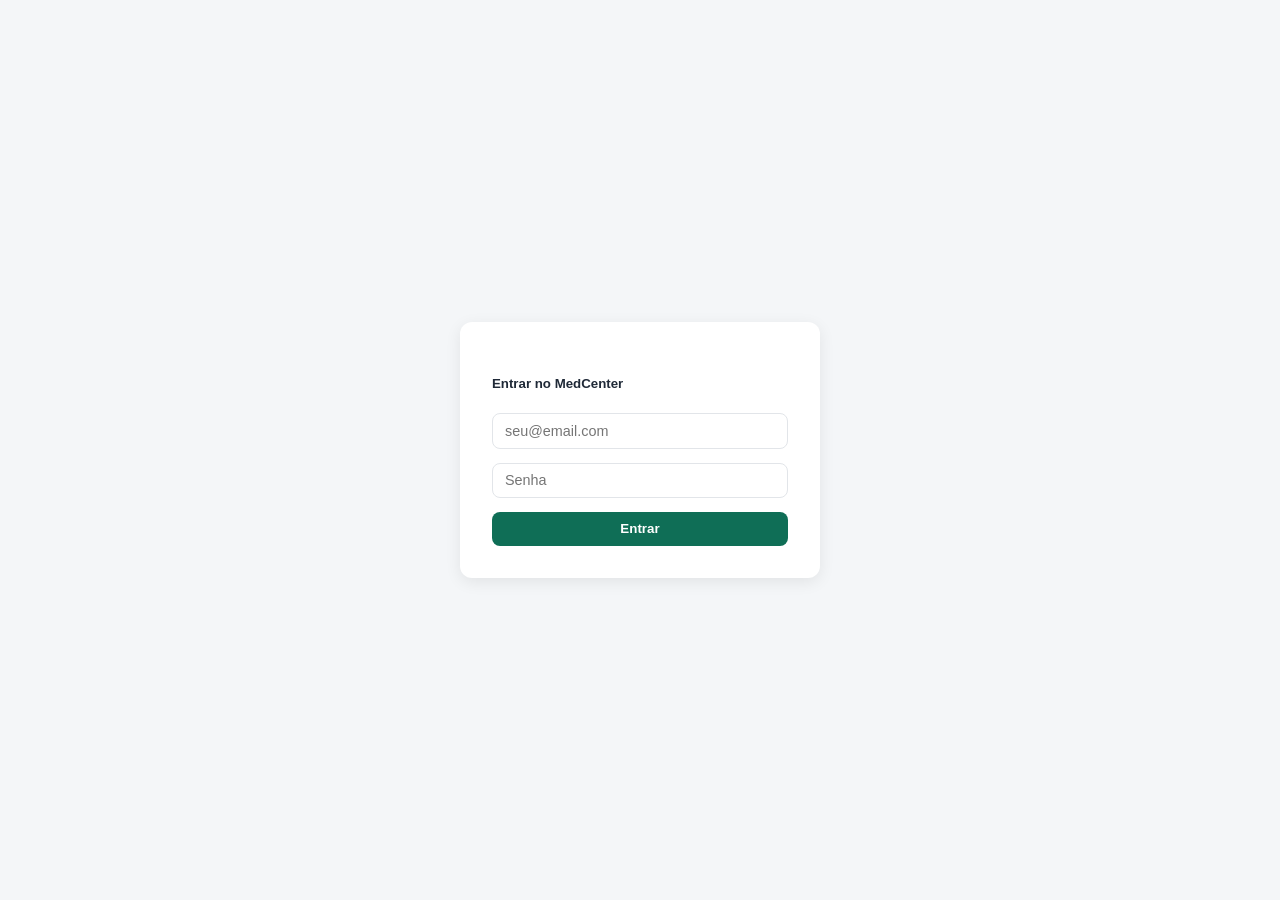
==== frontend/financeiro/index.html @ c8ee3475 "adiciona começo de front" ====
<!DOCTYPE html>
<html lang="pt-br">
<head>
  <meta charset="UTF-8" />
  <meta name="viewport" content="width=device-width, initial-scale=1.0" />
  <title>MedCenter — Financeiro</title>
  <link rel="stylesheet" href="https://cdn.jsdelivr.net/npm/bootstrap-icons@1.11.3/font/bootstrap-icons.min.css" />
  <link rel="stylesheet" href="../style.css" />
</head>
<body>

  <div id="app" class="layout">
    <aside class="sidebar">
      <div class="marca">
        <div class="icone"><i class="bi bi-hospital"></i></div>
        <div>
          <div class="nome">MedCenter</div>
          <div class="subtitulo">Hospital Geral</div>
        </div>
      </div>

      <nav>
        <a href="../index.html"><i class="bi bi-grid"></i> Dashboard</a>
        <a href="../pacientes/index.html"><i class="bi bi-people"></i> Pacientes</a>
        <a href="../agenda/index.html"><i class="bi bi-person-badge"></i> Médicos</a>
        <a href="../agenda/index.html"><i class="bi bi-calendar3"></i> Agendamentos</a>
        <a href="../farmacia-exames/index.html"><i class="bi bi-file-earmark-text"></i> Resultados</a>
        <a href="index.html" class="ativo"><i class="bi bi-bar-chart"></i> Financeiro</a>
        <a href="../pacientes/index.html"><i class="bi bi-credit-card-2-front"></i> Convênios</a>
      </nav>

      <div class="rodape-usuario">
        <div class="avatar-circulo">AD</div>
        <div>
          <div class="nome">Administrador</div>
          <div class="email" id="email-usuario"></div>
        </div>
      </div>
    </aside>

    <div class="conteudo">
      <header class="topo">
        <div>
          <h1>Financeiro</h1>
          <p class="data-hoje" id="data-hoje"></p>
        </div>
        <div class="topo-acoes">
          <button class="btn btn-sm btn-outline-secondary" onclick="logout(); location.href='../index.html';">Sair</button>
        </div>
      </header>

      <div class="pagina" id="conteudo-pagina">
        <p class="placeholder-aviso">Carregando dados...</p>
      </div>
    </div>
  </div>

  <script src="../services/api.js"></script>
  <script>
    document.getElementById("data-hoje").textContent = new Date().toLocaleDateString("pt-BR", {
      weekday: "long", day: "2-digit", month: "long", year: "numeric",
    });

    if (!estaLogado()) {
      location.href = "../index.html";
    }

    const CORES_CONVENIO = ["#0f6e56", "#1b5fc2", "#7c3aed", "#b4660a", "#c2255c"];

    function formatarMoeda(valor) {
      return Number(valor).toLocaleString("pt-BR", { style: "currency", currency: "BRL" });
    }

    async function carregarFinanceiro() {
      const area = document.getElementById("conteudo-pagina");
      try {
        const [faturamentos, convenios] = await Promise.all([
          apiFetch("/faturamento/"),
          apiFetch("/convenios"),
        ]);

        const mapaConvenios = {};
        convenios.forEach((c) => (mapaConvenios[c.id_convenio] = c.nome));

        const total = faturamentos.reduce((s, f) => s + Number(f.valor_total), 0);
        const porStatus = {};
        const porConvenio = {};

        faturamentos.forEach((f) => {
          porStatus[f.status] = (porStatus[f.status] || 0) + Number(f.valor_total);
          const chave = f.id_convenio ? mapaConvenios[f.id_convenio] || `Convênio #${f.id_convenio}` : "Particular";
          porConvenio[chave] = (porConvenio[chave] || 0) + Number(f.valor_total);
        });

        const linhasConvenio = Object.entries(porConvenio)
          .sort((a, b) => b[1] - a[1])
          .map(([nome, valor], i) => {
            const pct = total > 0 ? Math.round((valor / total) * 100) : 0;
            const cor = CORES_CONVENIO[i % CORES_CONVENIO.length];
            return `
              <div class="barra-convenio">
                <div class="topo-barra"><span>${nome}</span><span>${pct}%</span></div>
                <div class="trilho"><div class="preenchido" style="width:${pct}%;background:${cor};"></div></div>
                <div class="valor">${formatarMoeda(valor)}</div>
              </div>`;
          })
          .join("") || '<p class="placeholder-aviso">Nenhum faturamento cadastrado ainda.</p>';

        const linhasStatus = Object.entries(porStatus)
          .map(([status, valor]) => `
            <div class="lista-item">
              <span class="pill ${status === "pago" ? "pill-sucesso" : status === "cancelado" ? "pill-alerta" : "pill-info"}">${status}</span>
              <span>${formatarMoeda(valor)}</span>
            </div>`)
          .join("") || '<p class="placeholder-aviso">Sem dados.</p>';

        area.innerHTML = `
          <div class="grid-stats">
            <div class="card card-destaque">
              <div class="rotulo">RECEITA TOTAL</div>
              <div class="numero">${formatarMoeda(total)}</div>
              <div class="linha"><span>Faturamentos</span><span>${faturamentos.length}</span></div>
            </div>
            <div class="card card-stat">
              <div class="rotulo">Convênios diferentes
                <div class="icone-stat"><i class="bi bi-credit-card-2-front"></i></div>
              </div>
              <div class="numero">${Object.keys(porConvenio).length}</div>
              <div class="detalhe">incluindo particular</div>
            </div>
            <div class="card card-stat">
              <div class="rotulo">Ticket médio
                <div class="icone-stat" style="background:#e6f7ef;color:#0f7a4d;"><i class="bi bi-graph-up"></i></div>
              </div>
              <div class="numero">${faturamentos.length ? formatarMoeda(total / faturamentos.length) : "—"}</div>
              <div class="detalhe">por faturamento</div>
            </div>
          </div>

          <div class="row g-3">
            <div class="col-lg-7">
              <div class="card">
                <div class="secao-titulo">Receita por convênio</div>
                ${linhasConvenio}
              </div>
            </div>
            <div class="col-lg-5">
              <div class="card">
                <div class="secao-titulo">Receita por status</div>
                ${linhasStatus}
              </div>
            </div>
          </div>

          <p class="placeholder-aviso mt-3">
            Despesas operacionais e evolução mensal ainda não existem no modelo de dados do projeto
            (o sistema só registra receita) — se o grupo quiser esses números, precisa criar uma
            tabela de despesas antes.
          </p>
        `;
      } catch (e) {
        area.innerHTML = `<p class="text-danger">Erro ao carregar: ${e.message}</p>`;
      }
    }

    carregarFinanceiro();
  </script>
</body>
</html>
---- frontend/style.css ----
:root {
  --teal-dark: #0f3d3e;
  --teal: #0f6e56;
  --teal-light: #14866a;
  --bg-page: #f4f6f8;
  --text-muted: #6c757d;
  --radius: 12px;
}

* { box-sizing: border-box; }

body {
  margin: 0;
  background: var(--bg-page);
  font-family: -apple-system, "Segoe UI", Roboto, Arial, sans-serif;
  color: #1f2937;
}

/* ---------- Layout geral ---------- */
.layout {
  display: flex;
  min-height: 100vh;
}

/* ---------- Sidebar ---------- */
.sidebar {
  width: 240px;
  flex-shrink: 0;
  background: linear-gradient(180deg, var(--teal-dark), #0a2a2b);
  color: #e5f3f0;
  display: flex;
  flex-direction: column;
  padding: 1.25rem 0;
}

.sidebar .marca {
  display: flex;
  align-items: center;
  gap: 10px;
  padding: 0 1.25rem 1.5rem;
}

.sidebar .marca .icone {
  width: 36px;
  height: 36px;
  border-radius: 10px;
  background: rgba(255, 255, 255, 0.12);
  display: flex;
  align-items: center;
  justify-content: center;
  font-size: 18px;
}

.sidebar .marca .nome { font-weight: 600; font-size: 1rem; line-height: 1.1; }
.sidebar .marca .subtitulo { font-size: 0.75rem; opacity: 0.65; }

.sidebar nav {
  flex: 1;
  display: flex;
  flex-direction: column;
  gap: 2px;
  padding: 0 0.75rem;
}

.sidebar nav a {
  display: flex;
  align-items: center;
  gap: 10px;
  padding: 0.6rem 0.75rem;
  border-radius: 8px;
  color: #cfe7e1;
  text-decoration: none;
  font-size: 0.9rem;
  position: relative;
}

.sidebar nav a i { font-size: 1.05rem; width: 20px; text-align: center; }

.sidebar nav a:hover { background: rgba(255, 255, 255, 0.06); color: #fff; }

.sidebar nav a.ativo {
  background: rgba(255, 255, 255, 0.14);
  color: #fff;
  font-weight: 500;
}

.sidebar nav a .badge-contagem {
  margin-left: auto;
  background: #f0a63d;
  color: #3a2300;
  font-size: 0.7rem;
  font-weight: 600;
  border-radius: 999px;
  padding: 1px 7px;
}

.sidebar .rodape-usuario {
  display: flex;
  align-items: center;
  gap: 10px;
  padding: 0.75rem 1.25rem 0;
  border-top: 1px solid rgba(255, 255, 255, 0.08);
  margin-top: 0.75rem;
  padding-top: 0.85rem;
}

.avatar-circulo {
  width: 36px;
  height: 36px;
  border-radius: 50%;
  background: var(--teal-light);
  color: #fff;
  display: flex;
  align-items: center;
  justify-content: center;
  font-size: 0.8rem;
  font-weight: 600;
  flex-shrink: 0;
}

.rodape-usuario .nome { font-size: 0.85rem; font-weight: 500; color: #fff; }
.rodape-usuario .email { font-size: 0.72rem; opacity: 0.6; }

/* ---------- Conteúdo principal ---------- */
.conteudo { flex: 1; min-width: 0; }

.topo {
  background: #fff;
  border-bottom: 1px solid #e9ecef;
  padding: 1rem 1.75rem;
  display: flex;
  align-items: center;
  justify-content: space-between;
  gap: 1rem;
}

.topo h1 { font-size: 1.3rem; font-weight: 700; margin: 0; }
.topo .data-hoje { font-size: 0.8rem; color: var(--text-muted); margin: 0; }

.topo .busca {
  flex: 1;
  max-width: 320px;
  position: relative;
}
.topo .busca input {
  width: 100%;
  border: 1px solid #e2e5e9;
  border-radius: 8px;
  padding: 0.45rem 0.75rem 0.45rem 2rem;
  font-size: 0.85rem;
  background: #f8f9fa;
}
.topo .busca i { position: absolute; left: 0.6rem; top: 50%; transform: translateY(-50%); color: #adb5bd; }

.topo-acoes { display: flex; align-items: center; gap: 1rem; }
.sino { position: relative; font-size: 1.1rem; color: #495057; }
.sino .ponto { position: absolute; top: -2px; right: -2px; width: 8px; height: 8px; border-radius: 50%; background: #f0a63d; }

.perfil-topo { display: flex; align-items: center; gap: 8px; }
.perfil-topo .nome { font-size: 0.85rem; font-weight: 600; }
.perfil-topo .status { font-size: 0.72rem; color: var(--text-muted); }

.pagina { padding: 1.5rem 1.75rem; }

/* ---------- Cards de estatística ---------- */
.grid-stats {
  display: grid;
  grid-template-columns: repeat(auto-fit, minmax(190px, 1fr));
  gap: 1rem;
  margin-bottom: 1.5rem;
}

.card {
  background: #fff;
  border-radius: var(--radius);
  box-shadow: 0 1px 3px rgba(0, 0, 0, 0.06);
  padding: 1.1rem 1.25rem;
}

.card-stat .rotulo { font-size: 0.82rem; color: var(--text-muted); display: flex; justify-content: space-between; align-items: center; }
.card-stat .numero { font-size: 1.8rem; font-weight: 700; margin: 0.35rem 0 0.15rem; }
.card-stat .detalhe { font-size: 0.75rem; color: var(--text-muted); }
.card-stat .icone-stat {
  width: 34px; height: 34px; border-radius: 9px;
  display: flex; align-items: center; justify-content: center;
  background: #eef2ff; color: #4f46e5; font-size: 1rem;
}

/* ---------- Listas (agenda, pacientes críticos) ---------- */
.lista-item {
  display: flex;
  align-items: center;
  justify-content: space-between;
  padding: 0.65rem 0;
  border-bottom: 1px solid #f1f3f5;
  font-size: 0.88rem;
}
.lista-item:last-child { border-bottom: none; }

.pill {
  font-size: 0.72rem;
  font-weight: 600;
  padding: 2px 10px;
  border-radius: 999px;
}
.pill-sucesso { background: #e6f7ef; color: #0f7a4d; }
.pill-info { background: #e7f1ff; color: #1b5fc2; }
.pill-alerta { background: #fff3e0; color: #b4660a; }
.pill-critico { background: #fdeaea; color: #c22; }

.paciente-critico {
  display: flex;
  align-items: center;
  gap: 10px;
  padding: 0.6rem;
  border-radius: 10px;
  background: #fdf1f1;
  margin-bottom: 0.5rem;
}
.paciente-critico .avatar-circulo { background: #d8534f; font-size: 0.75rem; width: 32px; height: 32px; }

/* ---------- Faixa de faturamento (card verde) ---------- */
.card-destaque {
  background: linear-gradient(135deg, var(--teal), var(--teal-dark));
  color: #fff;
  border-radius: var(--radius);
  padding: 1.25rem;
}
.card-destaque .rotulo { font-size: 0.75rem; letter-spacing: 0.03em; opacity: 0.8; }
.card-destaque .numero { font-size: 1.7rem; font-weight: 700; margin: 0.25rem 0 0.75rem; }
.card-destaque .linha { display: flex; justify-content: space-between; font-size: 0.82rem; padding: 0.3rem 0; border-top: 1px solid rgba(255, 255, 255, 0.15); }

/* ---------- Barra de convênio ---------- */
.barra-convenio { margin-bottom: 0.85rem; }
.barra-convenio .topo-barra { display: flex; justify-content: space-between; font-size: 0.85rem; margin-bottom: 4px; }
.barra-convenio .trilho { background: #eef0f2; border-radius: 999px; height: 6px; overflow: hidden; }
.barra-convenio .preenchido { height: 100%; border-radius: 999px; }
.barra-convenio .valor { font-size: 0.75rem; color: var(--text-muted); margin-top: 3px; }

/* ---------- Login ---------- */
.tela-login {
  min-height: 100vh;
  display: flex;
  align-items: center;
  justify-content: center;
  background: var(--bg-page);
}
.card-login {
  background: #fff;
  border-radius: var(--radius);
  box-shadow: 0 4px 16px rgba(0, 0, 0, 0.08);
  padding: 2rem;
  width: 100%;
  max-width: 360px;
}
.card-login input {
  width: 100%;
  border: 1px solid #e2e5e9;
  border-radius: 8px;
  padding: 0.55rem 0.75rem;
  font-size: 0.9rem;
  margin-bottom: 0.85rem;
}
.card-login button {
  width: 100%;
  background: var(--teal);
  color: #fff;
  border: none;
  border-radius: 8px;
  padding: 0.6rem;
  font-weight: 600;
  cursor: pointer;
}
.card-login button:hover { background: var(--teal-light); }
.erro-login { color: #c22; font-size: 0.82rem; margin-bottom: 0.75rem; }

.secao-titulo { font-size: 1.05rem; font-weight: 700; margin: 0 0 0.9rem; }
.placeholder-aviso { font-size: 0.78rem; color: var(--text-muted); font-style: italic; }
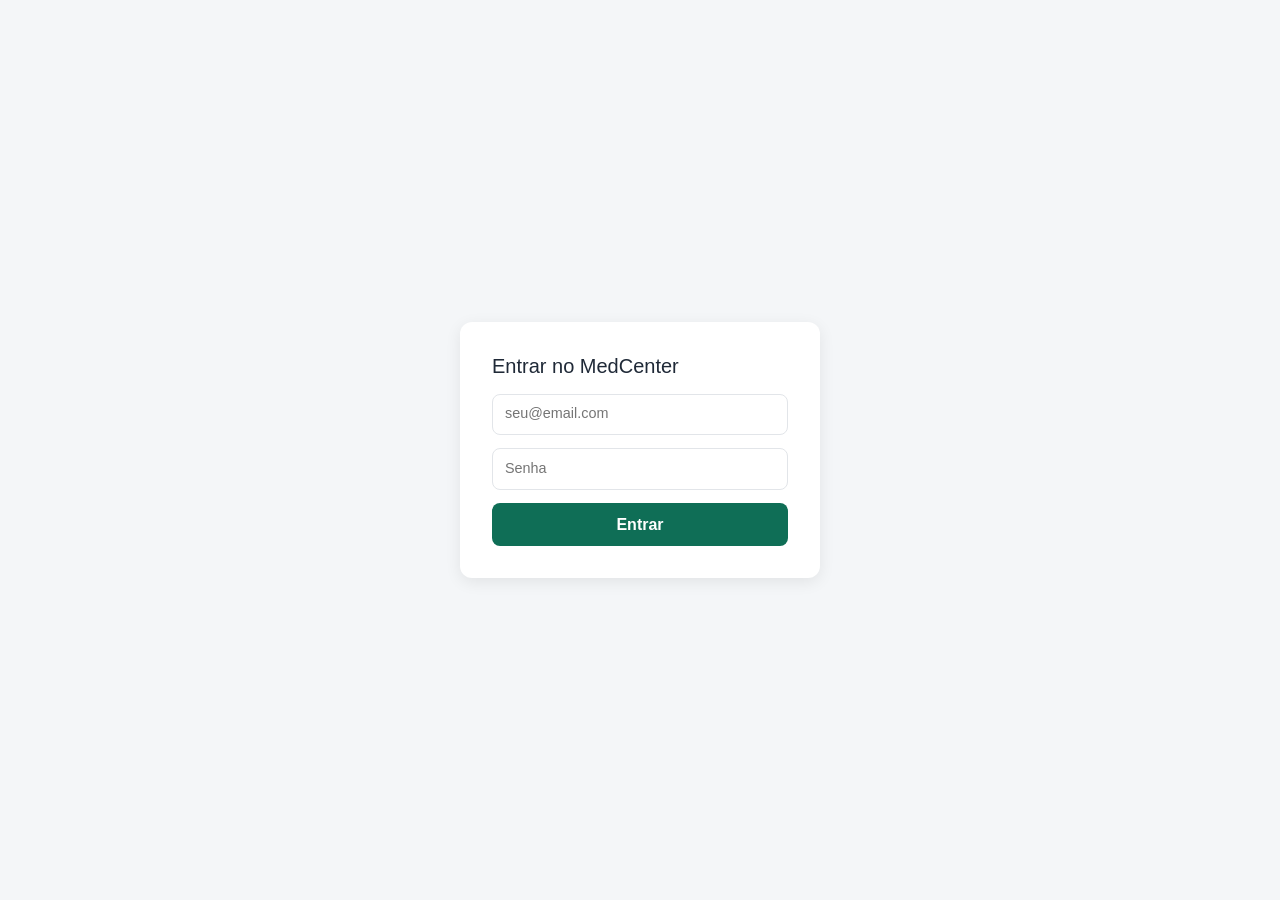
==== commit 0f17bff1: "adiciona telas de pacientes e agenda, layout compartilhado e correcao de sessao expirada" ====
--- a/frontend/financeiro/index.html
+++ b/frontend/financeiro/index.html
@@ -5,6 +5,7 @@
   <meta name="viewport" content="width=device-width, initial-scale=1.0" />
   <title>MedCenter — Financeiro</title>
   <link rel="stylesheet" href="https://cdn.jsdelivr.net/npm/bootstrap-icons@1.11.3/font/bootstrap-icons.min.css" />
+  <link rel="stylesheet" href="https://cdn.jsdelivr.net/npm/bootstrap@5.3.3/dist/css/bootstrap.min.css" />
   <link rel="stylesheet" href="../style.css" />
 </head>
 <body>
@@ -22,11 +23,11 @@
       <nav>
         <a href="../index.html"><i class="bi bi-grid"></i> Dashboard</a>
         <a href="../pacientes/index.html"><i class="bi bi-people"></i> Pacientes</a>
-        <a href="../agenda/index.html"><i class="bi bi-person-badge"></i> Médicos</a>
+        <a href="../agenda/index.html#medicos"><i class="bi bi-person-badge"></i> Médicos</a>
         <a href="../agenda/index.html"><i class="bi bi-calendar3"></i> Agendamentos</a>
         <a href="../farmacia-exames/index.html"><i class="bi bi-file-earmark-text"></i> Resultados</a>
         <a href="index.html" class="ativo"><i class="bi bi-bar-chart"></i> Financeiro</a>
-        <a href="../pacientes/index.html"><i class="bi bi-credit-card-2-front"></i> Convênios</a>
+        <a href="../pacientes/index.html#convenios"><i class="bi bi-credit-card-2-front"></i> Convênios</a>
       </nav>
 
       <div class="rodape-usuario">
--- a/frontend/style.css
+++ b/frontend/style.css
@@ -276,3 +276,160 @@
 
 .secao-titulo { font-size: 1.05rem; font-weight: 700; margin: 0 0 0.9rem; }
 .placeholder-aviso { font-size: 0.78rem; color: var(--text-muted); font-style: italic; }
+
+/* =====================================================
+   Componentes das telas dos módulos (tabelas, formulários,
+   modal, abas, avisos). Usados por pacientes/, agenda/ etc.
+   ===================================================== */
+
+.card { border: none; }
+
+/* ---------- Botões ---------- */
+.botao {
+  display: inline-flex;
+  align-items: center;
+  gap: 6px;
+  border: 1px solid transparent;
+  border-radius: 8px;
+  padding: 0.45rem 0.9rem;
+  font-size: 0.85rem;
+  font-weight: 600;
+  cursor: pointer;
+  font-family: inherit;
+}
+.botao:disabled { opacity: 0.6; cursor: not-allowed; }
+.botao-primario { background: var(--teal); color: #fff; }
+.botao-primario:hover:not(:disabled) { background: var(--teal-light); }
+.botao-secundario { background: #fff; color: #374151; border-color: #d9dde2; }
+.botao-secundario:hover:not(:disabled) { background: #f3f4f6; }
+.botao-perigo { background: #fff; color: #c22; border-color: #f1c4c4; }
+.botao-perigo:hover:not(:disabled) { background: #fdeaea; }
+.botao-sm { padding: 0.25rem 0.6rem; font-size: 0.78rem; }
+
+/* ---------- Abas ---------- */
+.abas { display: flex; gap: 4px; border-bottom: 1px solid #e3e6ea; margin-bottom: 1.1rem; }
+.aba {
+  background: none;
+  border: none;
+  padding: 0.6rem 1rem;
+  font-size: 0.9rem;
+  font-weight: 600;
+  color: var(--text-muted);
+  cursor: pointer;
+  border-bottom: 2px solid transparent;
+  margin-bottom: -1px;
+  font-family: inherit;
+}
+.aba.ativa { color: var(--teal); border-bottom-color: var(--teal); }
+
+/* ---------- Barra de filtros / ações ---------- */
+.barra-acoes { display: flex; flex-wrap: wrap; align-items: center; gap: 0.6rem; margin-bottom: 1rem; }
+.barra-acoes .espaco { flex: 1; }
+.barra-acoes select,
+.barra-acoes input[type="date"],
+.busca-inline input {
+  border: 1px solid #d9dde2;
+  border-radius: 8px;
+  padding: 0.45rem 0.7rem;
+  font-size: 0.85rem;
+  background: #fff;
+  font-family: inherit;
+}
+.busca-inline { position: relative; }
+.busca-inline i { position: absolute; left: 0.65rem; top: 50%; transform: translateY(-50%); color: #adb5bd; }
+.busca-inline input { padding-left: 2rem; min-width: 260px; }
+
+/* ---------- Tabela ---------- */
+.tabela-wrap { padding: 0; overflow-x: auto; }
+.tabela { width: 100%; border-collapse: collapse; font-size: 0.88rem; }
+.tabela th {
+  text-align: left;
+  font-size: 0.74rem;
+  text-transform: uppercase;
+  letter-spacing: 0.04em;
+  color: var(--text-muted);
+  padding: 0.75rem 1rem;
+  border-bottom: 1px solid #eef0f2;
+  background: #fafbfc;
+  white-space: nowrap;
+}
+.tabela td { padding: 0.7rem 1rem; border-bottom: 1px solid #f1f3f5; vertical-align: middle; }
+.tabela tr:last-child td { border-bottom: none; }
+.tabela .acoes { display: flex; gap: 6px; justify-content: flex-end; flex-wrap: wrap; }
+.vazio { padding: 2rem 1rem; text-align: center; color: var(--text-muted); font-size: 0.88rem; }
+
+.chip {
+  display: inline-block;
+  background: #e7f4f0;
+  color: #0f6e56;
+  font-size: 0.72rem;
+  font-weight: 600;
+  padding: 2px 9px;
+  border-radius: 999px;
+  margin: 0 4px 2px 0;
+}
+
+/* ---------- Formulários ---------- */
+.form-grupo { margin-bottom: 0.85rem; flex: 1; }
+.form-grupo label { display: block; font-size: 0.8rem; font-weight: 600; color: #374151; margin-bottom: 4px; }
+.form-grupo input[type="text"],
+.form-grupo input[type="date"],
+.form-grupo input[type="datetime-local"],
+.form-grupo select,
+.form-grupo textarea,
+.form-inline input[type="text"],
+.form-inline select,
+.form-inline textarea {
+  width: 100%;
+  border: 1px solid #d9dde2;
+  border-radius: 8px;
+  padding: 0.5rem 0.7rem;
+  font-size: 0.88rem;
+  font-family: inherit;
+  background: #fff;
+}
+.form-grupo textarea,
+.form-inline textarea { min-height: 70px; resize: vertical; }
+.form-grupo input:focus,
+.form-grupo select:focus,
+.form-grupo textarea:focus {
+  outline: none;
+  border-color: var(--teal);
+  box-shadow: 0 0 0 3px rgba(15, 110, 86, 0.12);
+}
+.form-linha { display: flex; gap: 0.75rem; }
+.check { display: flex; align-items: center; gap: 8px; font-size: 0.88rem; margin-bottom: 6px; }
+.form-inline { display: flex; flex-wrap: wrap; gap: 0.5rem; align-items: center; margin-top: 0.6rem; }
+.form-inline input[type="text"], .form-inline select { width: auto; flex: 1; min-width: 140px; }
+
+/* ---------- Modal ---------- */
+.modal-fundo {
+  position: fixed;
+  inset: 0;
+  background: rgba(15, 23, 42, 0.45);
+  display: flex;
+  align-items: flex-start;
+  justify-content: center;
+  padding: 4vh 1rem;
+  overflow-y: auto;
+  z-index: 1000;
+}
+.modal-caixa { background: #fff; border-radius: 14px; width: 100%; box-shadow: 0 20px 50px rgba(0, 0, 0, 0.25); }
+.modal-topo { display: flex; align-items: center; justify-content: space-between; padding: 1rem 1.25rem; border-bottom: 1px solid #eef0f2; }
+.modal-topo h2 { font-size: 1.05rem; margin: 0; font-weight: 700; }
+.modal-x { background: none; border: none; font-size: 1.5rem; line-height: 1; cursor: pointer; color: #6b7280; }
+.modal-corpo { padding: 1.1rem 1.25rem; }
+.modal-erro { margin: 0 1.25rem; padding: 0.6rem 0.8rem; background: #fdeaea; color: #a11; border-radius: 8px; font-size: 0.84rem; }
+.modal-rodape { display: flex; justify-content: flex-end; gap: 0.5rem; padding: 1rem 1.25rem; border-top: 1px solid #eef0f2; margin-top: 0.75rem; }
+
+/* ---------- Avisos (toast) ---------- */
+#toasts { position: fixed; top: 1rem; right: 1rem; z-index: 2000; display: flex; flex-direction: column; gap: 8px; }
+.toast { padding: 0.7rem 1rem; border-radius: 10px; font-size: 0.86rem; box-shadow: 0 6px 18px rgba(0, 0, 0, 0.15); color: #fff; max-width: 360px; }
+.toast-sucesso { background: #0f6e56; }
+.toast-erro { background: #c0392b; }
+
+/* ---------- Blocos do modal de detalhes ---------- */
+.bloco-detalhe { margin-bottom: 1.2rem; }
+.bloco-detalhe h3 { font-size: 0.8rem; text-transform: uppercase; letter-spacing: 0.04em; color: var(--text-muted); margin: 0 0 0.5rem; font-weight: 700; }
+.dados-grid { display: grid; grid-template-columns: repeat(auto-fit, minmax(170px, 1fr)); gap: 0.5rem 1rem; font-size: 0.88rem; }
+.dados-grid .rot { display: block; font-size: 0.72rem; color: var(--text-muted); }
